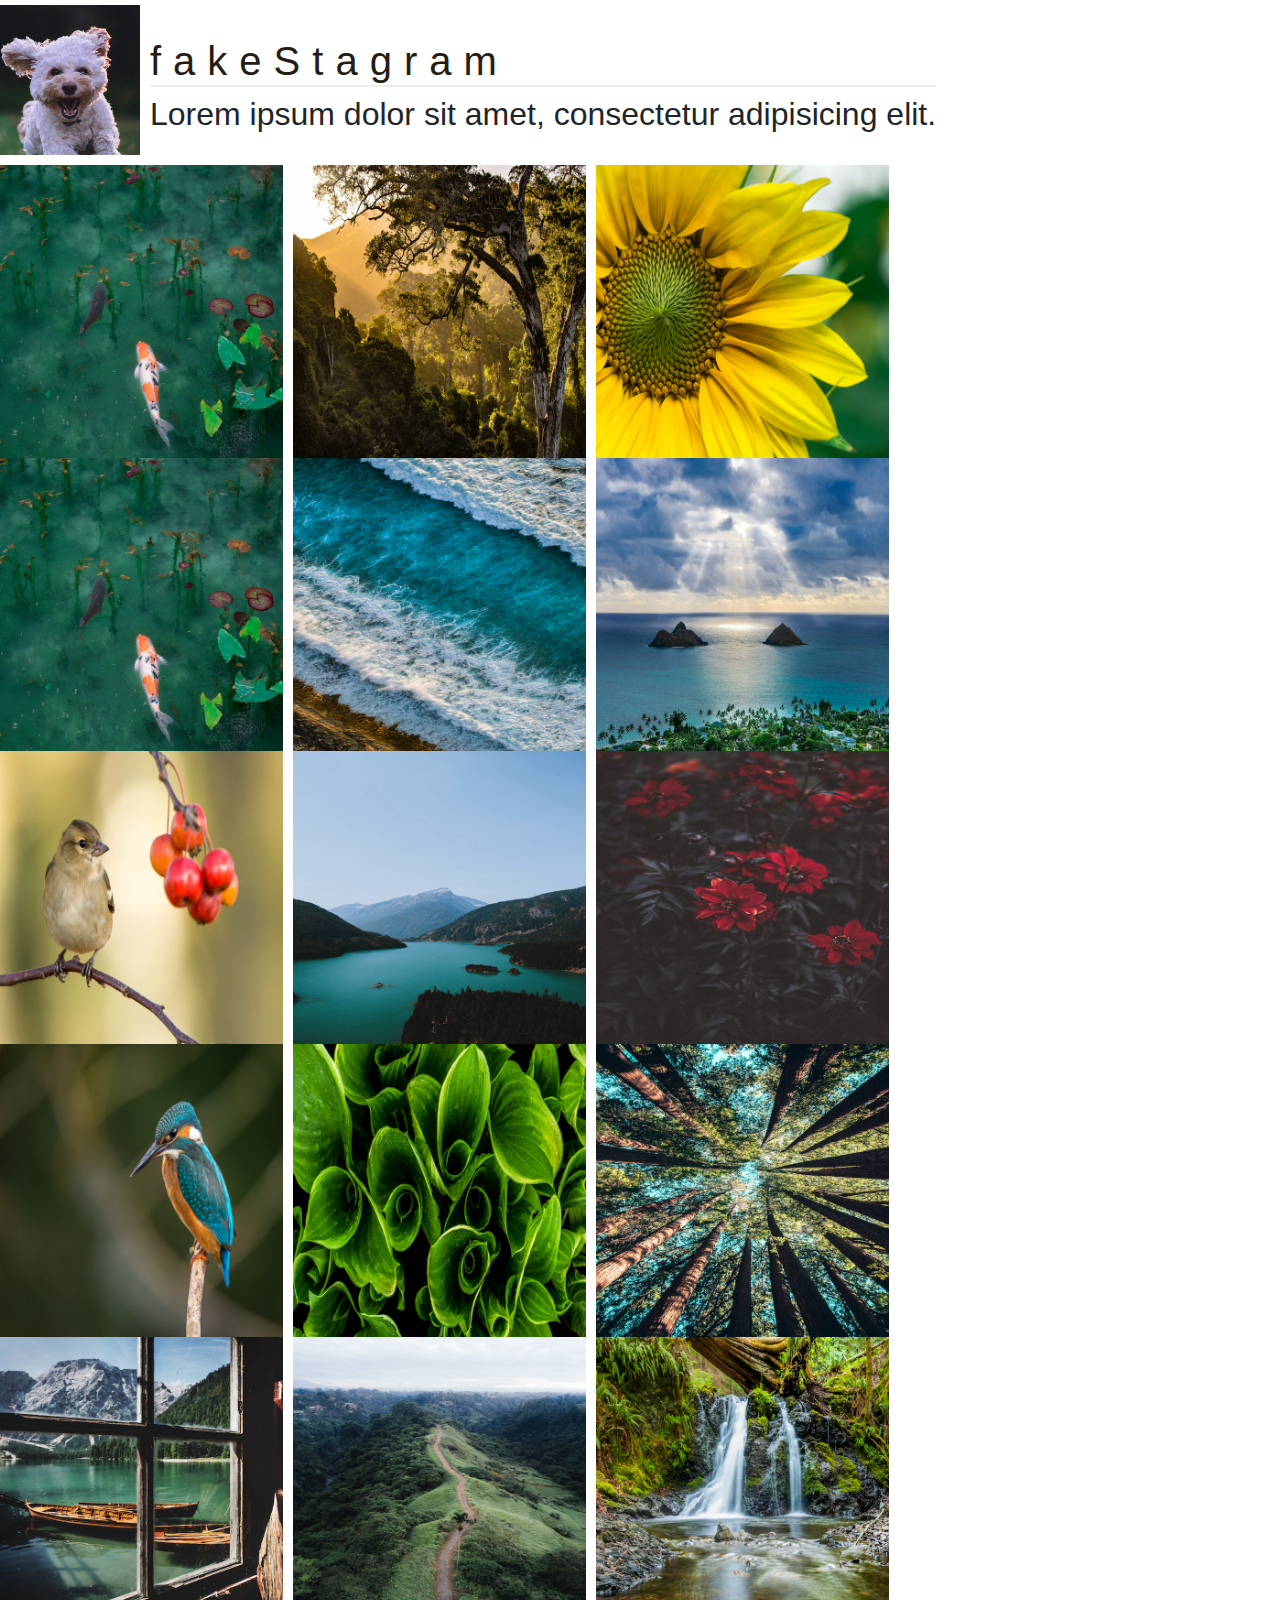
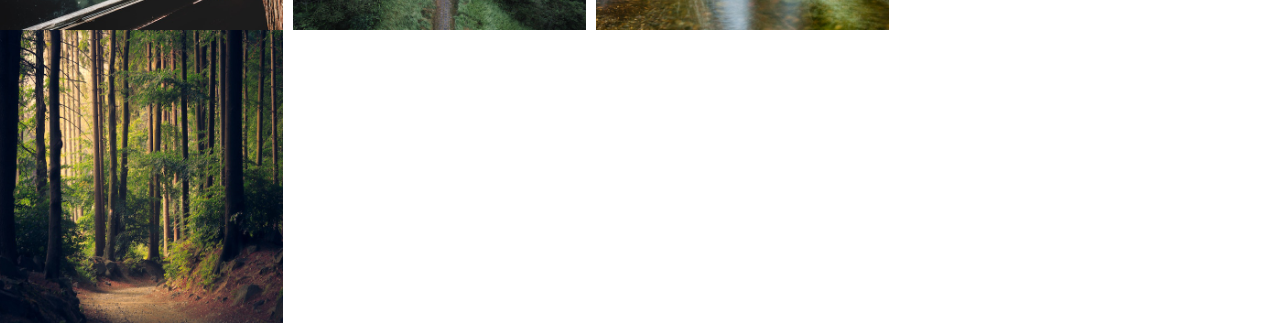
==== www/index.html @ 1a2c38fb "Add files via upload" ====
<!DOCTYPE html>
<html lang="en" dir="ltr">

<head>
    <meta charset="utf-8">
    <meta name="author" content="Luxsan S">
    <meta name="viewport" content="width=device-width, initial-scale=1">
    <title>Assignment 4 - Question 1</title>
    <link rel="stylesheet" href="css/styles.css">

    <link rel="stylesheet" href="css/bootstrap.min.css">
    <script type="text/javascript" src="js/bootstrap.min.js"></script>

    <script type="text/javascript" src="js/modal.js"></script>

</head>

<body>
    <div class="row">
        <div class="column">
            <img width="150" height="150" src='img/avatar.jpg'>
        </div>
        <div class="column">
            <h1>fakeStagram</h1>
            <h2>Lorem ipsum dolor sit amet, consectetur adipisicing elit. </h2>
        </div>
    </div>

    <div class="row">
        <div class="column">
            <!-- <a id="test" href="#" onclick="openmodal();return false;"><img width="293" height="293" src='img/sora-sagano-Dksk8szLRN0-unsplash.jpg'></a><br> -->
            <!-- <a id="test" href="#" onclick="openmodal();return false;"><img width="293" height="293" src='img/sora-sagano-Dksk8szLRN0-unsplash.jpg'></a><br> -->
            <!-- <a id="test" data-toggle="modal" href="#exampleModal"><img width="293" height="293" src='img/sora-sagano-Dksk8szLRN0-unsplash.jpg'></a><br> -->
            <a data-toggle="modal" data-target="#exampleModal" href="#exampleModal"><img width="293" height="293" src='img/sora-sagano-Dksk8szLRN0-unsplash.jpg'></a><br>

            <img width="293" height="293" src='img/sora-sagano-Dksk8szLRN0-unsplash.jpg'><br>
            <img width="293" height="293" src='img/vincent-van-zalinge-_d0zgyMmYT8-unsplash.jpg'><br>
            <img width="293" height="293" src='img/vincent-van-zalinge-vUNQaTtZeOo-unsplash.jpg'><br>
            <img width="293" height="293" src='img/luca-bravo-ny6qxqv_m04-unsplash.jpg'><br>
            <img width="293" height="293" src='img/lukasz-szmigiel-jFCViYFYcus-unsplash.jpg'>

        </div>
        <div class="column">
            <img width="293" height="293" src='img/redcharlie-k2zWqv_yfNM-unsplash.jpg'><br>
            <img width="293" height="293" src='img/shifaaz-shamoon-oR0uERTVyD0-unsplash.jpg'><br>
            <img width="293" height="293" src='img/ivana-cajina-MBkQKiH14ng-unsplash.jpg'><br>
            <img width="293" height="293" src='img/joey-kyber-sFLVTqNzG2I-unsplash.jpg'><br>
            <img width="293" height="293" src='img/justin-kauffman-a8lTjWJJgLA-unsplash.jpg'>

        </div>
        <div class="column">
            <img width="293" height="293" src='img/aaron-burden-GVnUVP8cs1o-unsplash.jpg'><br>
            <img width="293" height="293" src='img/amanda-phung-1w2xsyc2wwI-unsplash.jpg'><br>
            <img width="293" height="293" src='img/annie-spratt-KCQz_b2Hgi8-unsplash.jpg'><br>
            <img width="293" height="293" src='img/casey-horner-4rDCa5hBlCs-unsplash.jpg'><br>
            <img width="293" height="293" src='img/westboundary-photography-chris-gill-lBL7rSRaNGs-unsplash.jpg'>

        </div>

        <!-- Button trigger modal -->
        <!-- <button type="button" class="btn btn-primary" data-toggle="modal" data-target="#exampleModal">
    Launch demo modal
  </button> -->



        <!-- Modal -->
        <div class="modal" id="exampleModal" tabindex="-1" role="dialog" aria-labelledby="exampleModalLabel" aria-hidden="true">
            <div class="modal-dialog modal-dialog-centered" role="document">

                <div class="modal-content">

                    <div class="modal-header">
                        <h5 class="modal-title" id="exampleModalLabel">Modal title</h5>
                        <button type="button" class="close" data-dismiss="modal" aria-label="Close">
            <span aria-hidden="true">&times;</span>
          </button>
                    </div>
                    <div class="modal-body">
                        ...
                    </div>
                    <div class="modal-footer">
                        <button type="button" class="btn btn-secondary" data-dismiss="modal">Close</button>
                        <button type="button" class="btn btn-primary">Save changes</button>
                    </div>

                </div>
            </div>
        </div>







    </div>

</body>

</html>
---- www/css/styles.css ----
@import url(http://fonts.googleapis.com/css?family=Merriweather);
@import url(http://fonts.googleapis.com/css?family=Proza+Libre);
body {
    font-family: "Proza Libre";
    margin: 48px;
}

h1 {
    font-family: Arial, Verdana;
    font-size: 28px;
    letter-spacing: 0.3em;
    color: #241c15;
    padding-top: 32px;
    -webkit-font-smoothing: antialiased;
    -moz-osx-font-smoothing: grayscale;
}

h2 {
    font-family: Arial, Verdana;
    font-size: 14px;
}

h1:after {
    content: ' ';
    display: block;
    border: 0.5px solid #ECECEC;
}

fieldset {
    border: 1px solid skyblue;
}

input[type=submit] {
    font-family: "Proza Libre";
    font-size: 1em;
    font-weight: bold;
    color: white;
    letter-spacing: 0.2em;
    border: none;
    background-color: #428bca;
    margin: 4px 2px;
    padding: 4px 16px;
}

input[type=text],
input[type=tel],
input[type=date],
select,
textarea {
    font-family: "Proza Libre";
    font-size: 1em;
}

xmp {
    font-size: 14px;
}

* {
    box-sizing: border-box;
}


/* Create three equal columns that floats next to each other */

.column {
    float: left;
    margin: 5px;
}


/* Clear floats after the columns */

.row:after {
    content: "";
    display: table;
    clear: both;
}


/* #exampleModal {
    width: 935px;
} */


/* On screens that are 992px wide or less, go from four columns to two columns */

@media screen and (max-width: 767px) {
    .column {
        width: 50%;
    }
}


/* On screens that are 600px wide or less, make the columns stack on top of each other instead of next to each other */

@media screen and (max-width: 480px) {
    .column {
        width: 100%;
    }
    /* #exampleModal {
        width: 440px;
    } */
}
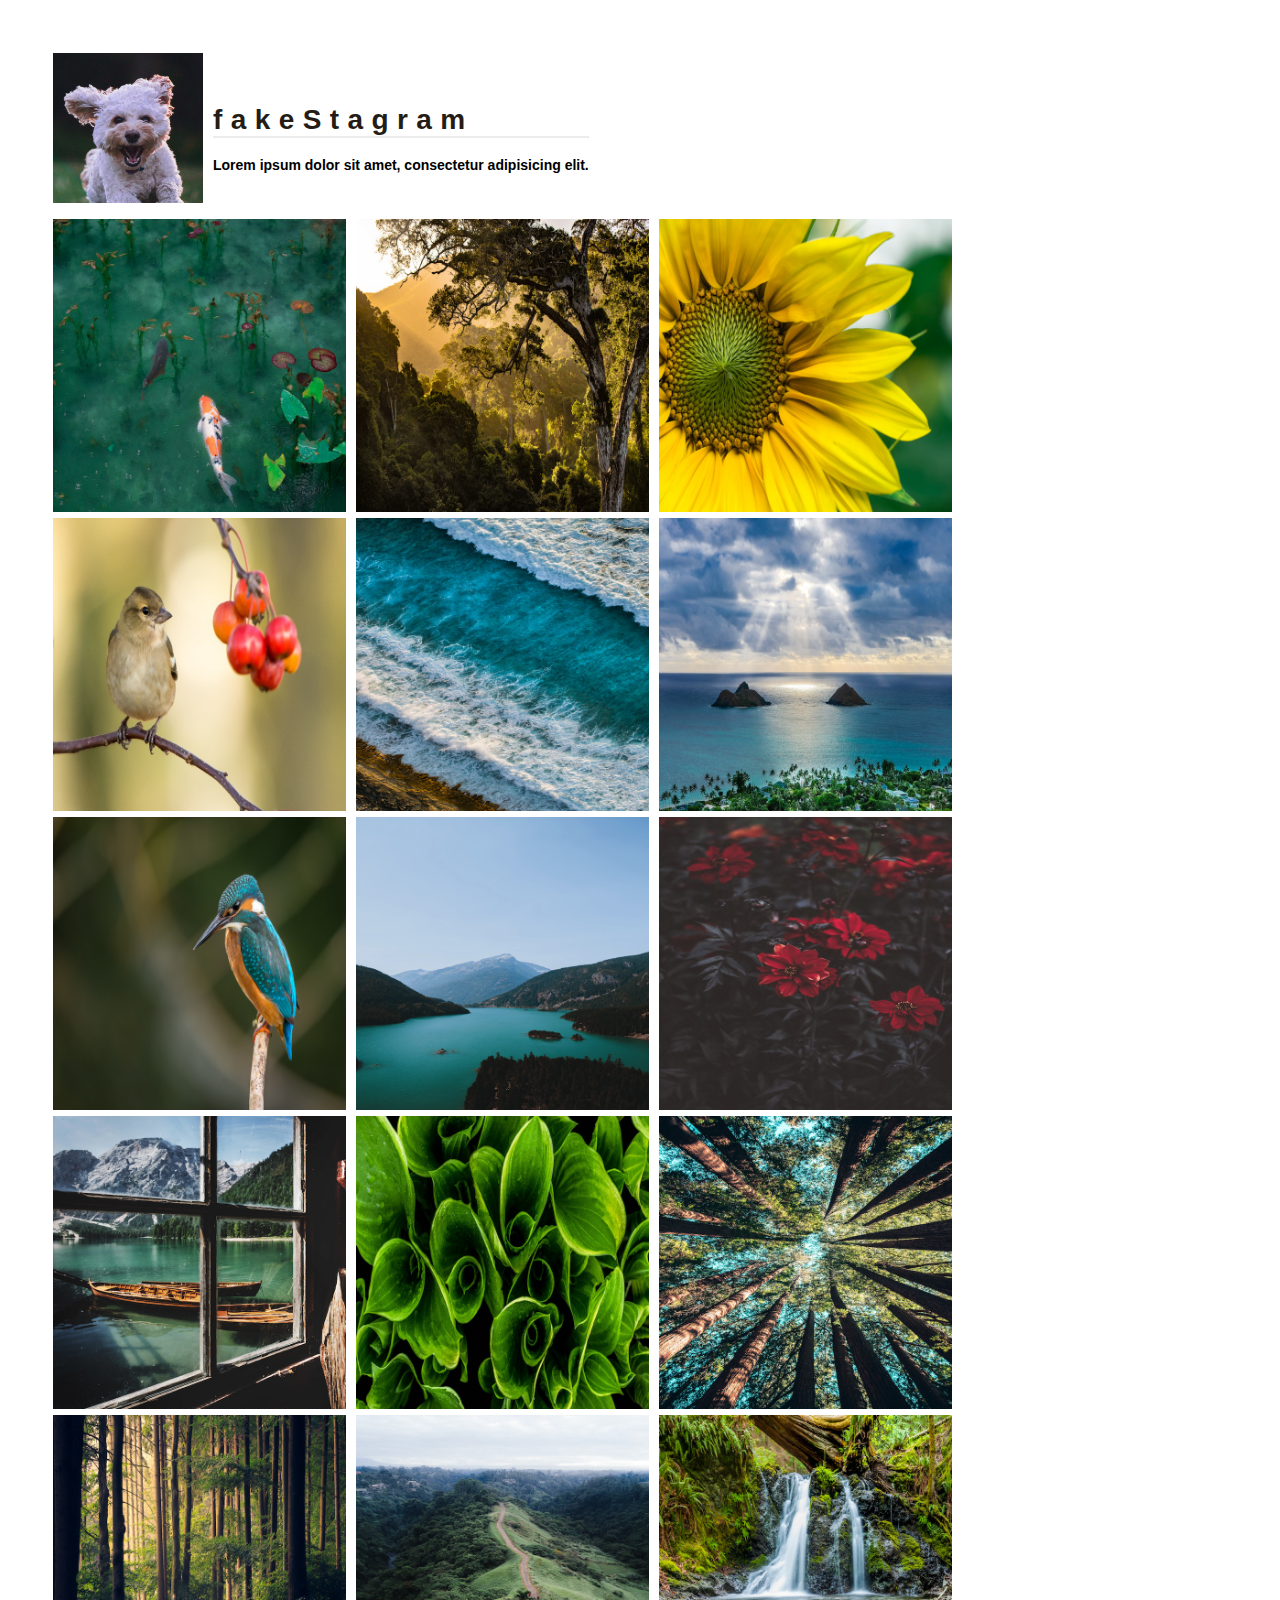
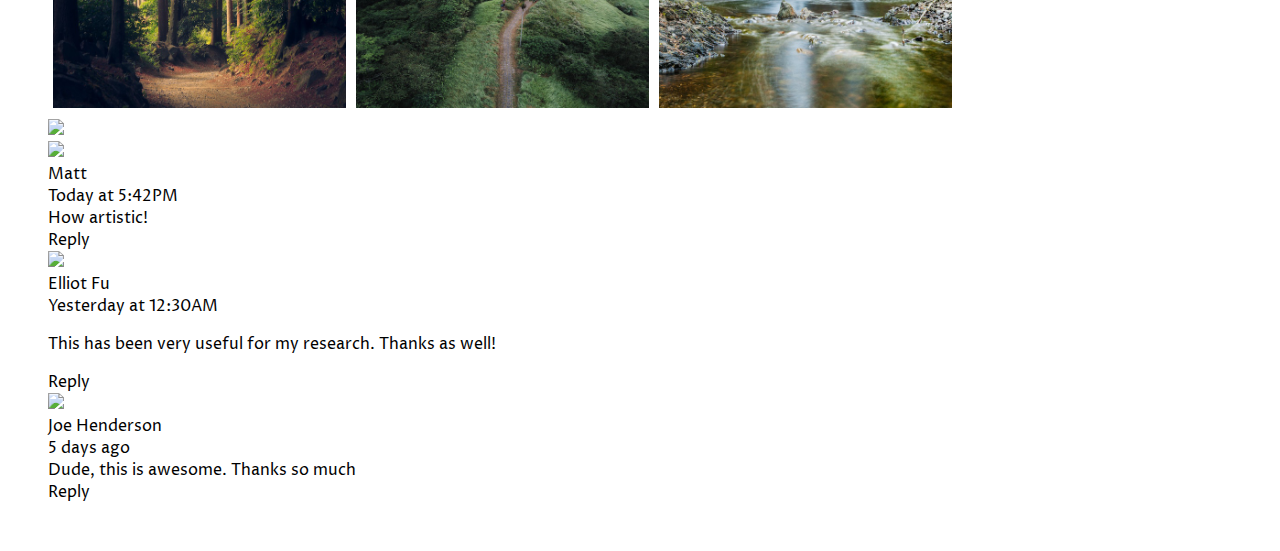
==== commit 4fd98b9f: "Add files via upload" ====
--- a/www/index.html
+++ b/www/index.html
@@ -3,16 +3,23 @@
 
 <head>
     <meta charset="utf-8">
+    <meta name="viewport" content="width=device-width, initial-scale=1">
     <meta name="author" content="Luxsan S">
-    <meta name="viewport" content="width=device-width, initial-scale=1">
+    <meta name="student_id" content="180424190">
+
     <title>Assignment 4 - Question 1</title>
+
+    <link rel="stylesheet" href="https://stackpath.bootstrapcdn.com/bootstrap/4.1.3/css/bootstrap.min.css" integrity="sha384-MCw98/SFnGE8fJT3GXwEOngsV7Zt27NXFoaoApmYm81iuXoPkFOJwJ8ERdknLPMO" crossorigin="anonymous">
+    <link rel="stylesheet" href="https://stackpath.bootstrapcdn.com/font-awesome/4.7.0/css/font-awesome.min.css">
+    <script src="https://code.jquery.com/jquery-3.3.1.slim.min.js" integrity="sha384-q8i/X+965DzO0rT7abK41JStQIAqVgRVzpbzo5smXKp4YfRvH+8abtTE1Pi6jizo" crossorigin="anonymous"></script>
+    <script src="https://cdnjs.cloudflare.com/ajax/libs/popper.js/1.15.0/umd/popper.min.js"></script>
+    <script src="https://stackpath.bootstrapcdn.com/bootstrap/4.1.3/js/bootstrap.min.js" integrity="sha384-ChfqqxuZUCnJSK3+MXmPNIyE6ZbWh2IMqE241rYiqJxyMiZ6OW/JmZQ5stwEULTy" crossorigin="anonymous"></script>
+
+    <link rel="stylesheet" href="css/comment.css">
+    <script src="js/package.js"></script>
+
     <link rel="stylesheet" href="css/styles.css">
-
-    <link rel="stylesheet" href="css/bootstrap.min.css">
-    <script type="text/javascript" src="js/bootstrap.min.js"></script>
-
-    <script type="text/javascript" src="js/modal.js"></script>
-
+    <script src="js/modal.js"></script>
 </head>
 
 <body>
@@ -26,13 +33,9 @@
         </div>
     </div>
 
-    <div class="row">
+    <div id="pop" class="row">
+
         <div class="column">
-            <!-- <a id="test" href="#" onclick="openmodal();return false;"><img width="293" height="293" src='img/sora-sagano-Dksk8szLRN0-unsplash.jpg'></a><br> -->
-            <!-- <a id="test" href="#" onclick="openmodal();return false;"><img width="293" height="293" src='img/sora-sagano-Dksk8szLRN0-unsplash.jpg'></a><br> -->
-            <!-- <a id="test" data-toggle="modal" href="#exampleModal"><img width="293" height="293" src='img/sora-sagano-Dksk8szLRN0-unsplash.jpg'></a><br> -->
-            <a data-toggle="modal" data-target="#exampleModal" href="#exampleModal"><img width="293" height="293" src='img/sora-sagano-Dksk8szLRN0-unsplash.jpg'></a><br>
-
             <img width="293" height="293" src='img/sora-sagano-Dksk8szLRN0-unsplash.jpg'><br>
             <img width="293" height="293" src='img/vincent-van-zalinge-_d0zgyMmYT8-unsplash.jpg'><br>
             <img width="293" height="293" src='img/vincent-van-zalinge-vUNQaTtZeOo-unsplash.jpg'><br>
@@ -46,7 +49,6 @@
             <img width="293" height="293" src='img/ivana-cajina-MBkQKiH14ng-unsplash.jpg'><br>
             <img width="293" height="293" src='img/joey-kyber-sFLVTqNzG2I-unsplash.jpg'><br>
             <img width="293" height="293" src='img/justin-kauffman-a8lTjWJJgLA-unsplash.jpg'>
-
         </div>
         <div class="column">
             <img width="293" height="293" src='img/aaron-burden-GVnUVP8cs1o-unsplash.jpg'><br>
@@ -54,48 +56,104 @@
             <img width="293" height="293" src='img/annie-spratt-KCQz_b2Hgi8-unsplash.jpg'><br>
             <img width="293" height="293" src='img/casey-horner-4rDCa5hBlCs-unsplash.jpg'><br>
             <img width="293" height="293" src='img/westboundary-photography-chris-gill-lBL7rSRaNGs-unsplash.jpg'>
-
         </div>
-
-        <!-- Button trigger modal -->
-        <!-- <button type="button" class="btn btn-primary" data-toggle="modal" data-target="#exampleModal">
-    Launch demo modal
-  </button> -->
+    </div>
 
 
+    <div class="modal" id="myModal" tabindex="-1" role="dialog" aria-labelledby="exampleModalLabel" aria-hidden="true">
 
-        <!-- Modal -->
-        <div class="modal" id="exampleModal" tabindex="-1" role="dialog" aria-labelledby="exampleModalLabel" aria-hidden="true">
-            <div class="modal-dialog modal-dialog-centered" role="document">
+        <div class="modal-dialog modal-dialog-centered modal-lg" role="document">
 
-                <div class="modal-content">
+            <div class="modal-content">
 
-                    <div class="modal-header">
-                        <h5 class="modal-title" id="exampleModalLabel">Modal title</h5>
-                        <button type="button" class="close" data-dismiss="modal" aria-label="Close">
-            <span aria-hidden="true">&times;</span>
-          </button>
+
+                <div class="modal-body">
+                    <div class="container-fluid">
+                        <div class="row">
+                            <div class="col-lg">
+                                <img id="modal-img" width="600" src='img/avatar2.png'>
+                            </div>
+                            <div class="ui comments col-lg">
+                                <div class="row">
+                                    <div class="comment">
+                                        <a class="avatar">
+                                            <img src="img/avatar1.jpeg">
+
+                                        </a>
+                                        <div class="content">
+                                            <a class="author">Matt</a>
+                                            <div class="metadata">
+                                                <span class="date">Today at 5:42PM</span>
+                                            </div>
+                                            <div class="text">
+                                                How artistic!
+                                            </div>
+                                            <div class="actions">
+                                                <a class="reply">Reply</a>
+                                            </div>
+                                        </div>
+                                    </div>
+                                    <div class="comment">
+                                        <a class="avatar">
+                                            <img src="img/avatar2.png">
+                                        </a>
+                                        <div class="content">
+                                            <a class="author">Elliot Fu</a>
+                                            <div class="metadata">
+                                                <span class="date">Yesterday at 12:30AM</span>
+                                            </div>
+                                            <div class="text">
+                                                <p>This has been very useful for my research. Thanks as well!</p>
+                                            </div>
+                                            <div class="actions">
+                                                <a class="reply">Reply</a>
+                                            </div>
+                                        </div>
+
+                                    </div>
+                                    <div class="comment">
+                                        <a class="avatar">
+                                            <img src="img/avatar2.png">
+                                        </a>
+                                        <div class="content">
+                                            <a class="author">Joe Henderson</a>
+                                            <div class="metadata">
+                                                <span class="date">5 days ago</span>
+                                            </div>
+                                            <div class="text">
+                                                Dude, this is awesome. Thanks so much
+                                            </div>
+                                            <div class="actions">
+                                                <a class="reply">Reply</a>
+                                            </div>
+                                        </div>
+                                    </div>
+
+
+                                </div>
+
+
+                            </div>
+                        </div>
+                        <div id="modal-foot">
+
+                        </div>
                     </div>
-                    <div class="modal-body">
-                        ...
-                    </div>
-                    <div class="modal-footer">
-                        <button type="button" class="btn btn-secondary" data-dismiss="modal">Close</button>
-                        <button type="button" class="btn btn-primary">Save changes</button>
-                    </div>
+
 
                 </div>
             </div>
         </div>
+
+    </div>
+    </div>
+    </div>
 
 
 
 
 
 
-
-    </div>
-
 </body>
 
 </html>